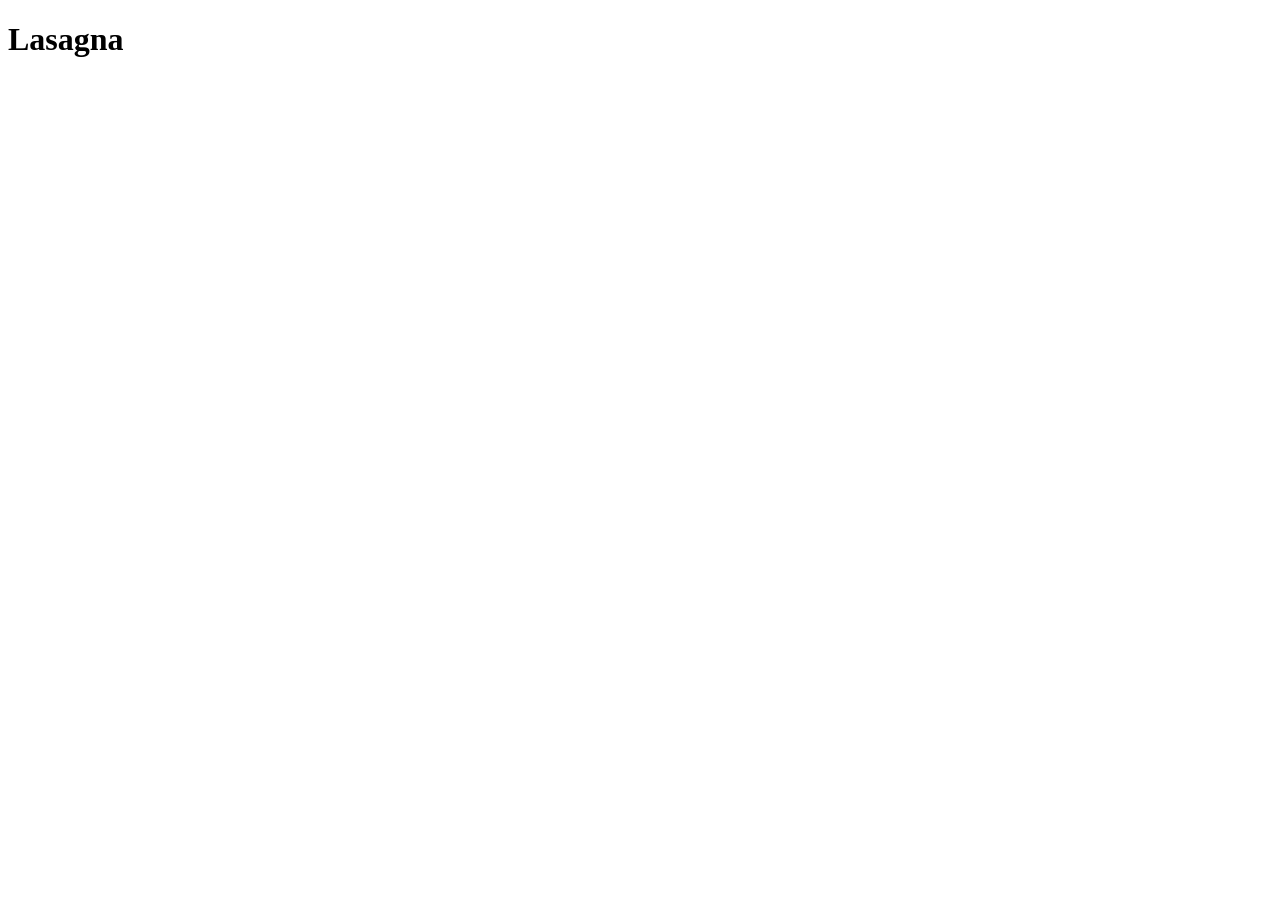
==== recipes/lasagna.html @ 97e00c23 "Add lasagna.html recipe page" ====
<!DOCTYPE html>
<html lang="en">
    <head>
        <meta charset="UTF-8">
        <meta name="viewport" content="width=device-width, initial-scale=1.0">
        <titl></titl>
    </head>
    <body>
        <h1>Lasagna</h1>
    </body>
</html>
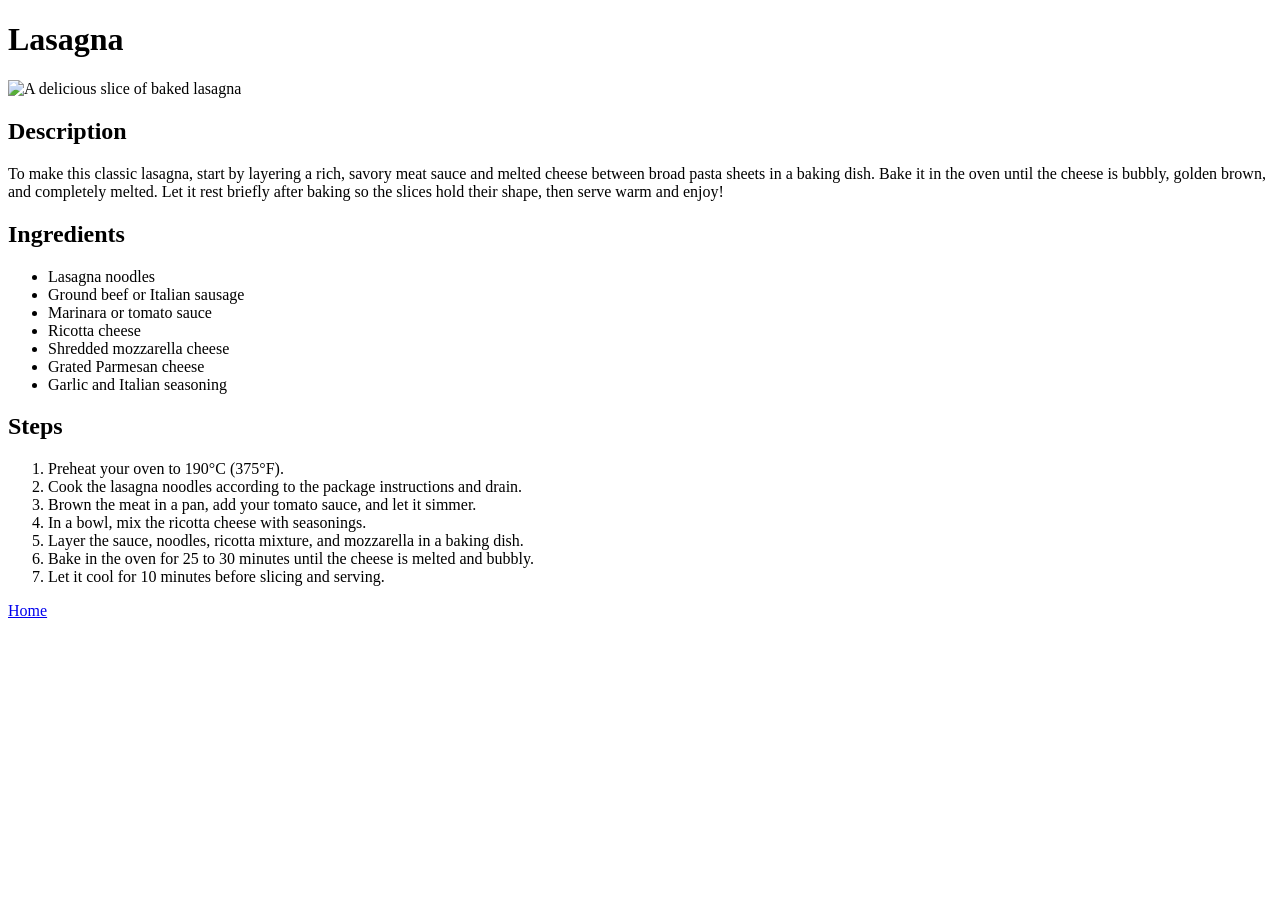
==== commit b208414a: "Add recipe content for lasagna page Added description, ingredients and steps." ====
--- a/recipes/lasagna.html
+++ b/recipes/lasagna.html
@@ -7,5 +7,29 @@
     </head>
     <body>
         <h1>Lasagna</h1>
+        <img src="../images/lasagna.jpg" alt="A delicious slice of baked lasagna" width="600" height="400">
+        <h2>Description</h2>
+        <p>To make this classic lasagna, start by layering a rich, savory meat sauce and melted cheese between broad pasta sheets in a baking dish. Bake it in the oven until the cheese is bubbly, golden brown, and completely melted. Let it rest briefly after baking so the slices hold their shape, then serve warm and enjoy!</p>
+        <h2>Ingredients</h2>
+        <ul>
+            <li>Lasagna noodles</li>
+            <li>Ground beef or Italian sausage</li>
+            <li>Marinara or tomato sauce</li>
+            <li>Ricotta cheese</li>
+            <li>Shredded mozzarella cheese</li>
+            <li>Grated Parmesan cheese</li>
+            <li>Garlic and Italian seasoning</li>
+        </ul>
+        <h2>Steps</h2>
+        <ol>
+            <li>Preheat your oven to 190°C (375°F).</li>
+            <li>Cook the lasagna noodles according to the package instructions and drain.</li>
+            <li>Brown the meat in a pan, add your tomato sauce, and let it simmer.</li>
+            <li>In a bowl, mix the ricotta cheese with seasonings.</li>
+            <li>Layer the sauce, noodles, ricotta mixture, and mozzarella in a baking dish.</li>
+            <li>Bake in the oven for 25 to 30 minutes until the cheese is melted and bubbly.</li>
+            <li>Let it cool for 10 minutes before slicing and serving.</li>
+        </ol>
+        <a href="../index.html">Home</a>
     </body>
 </html>
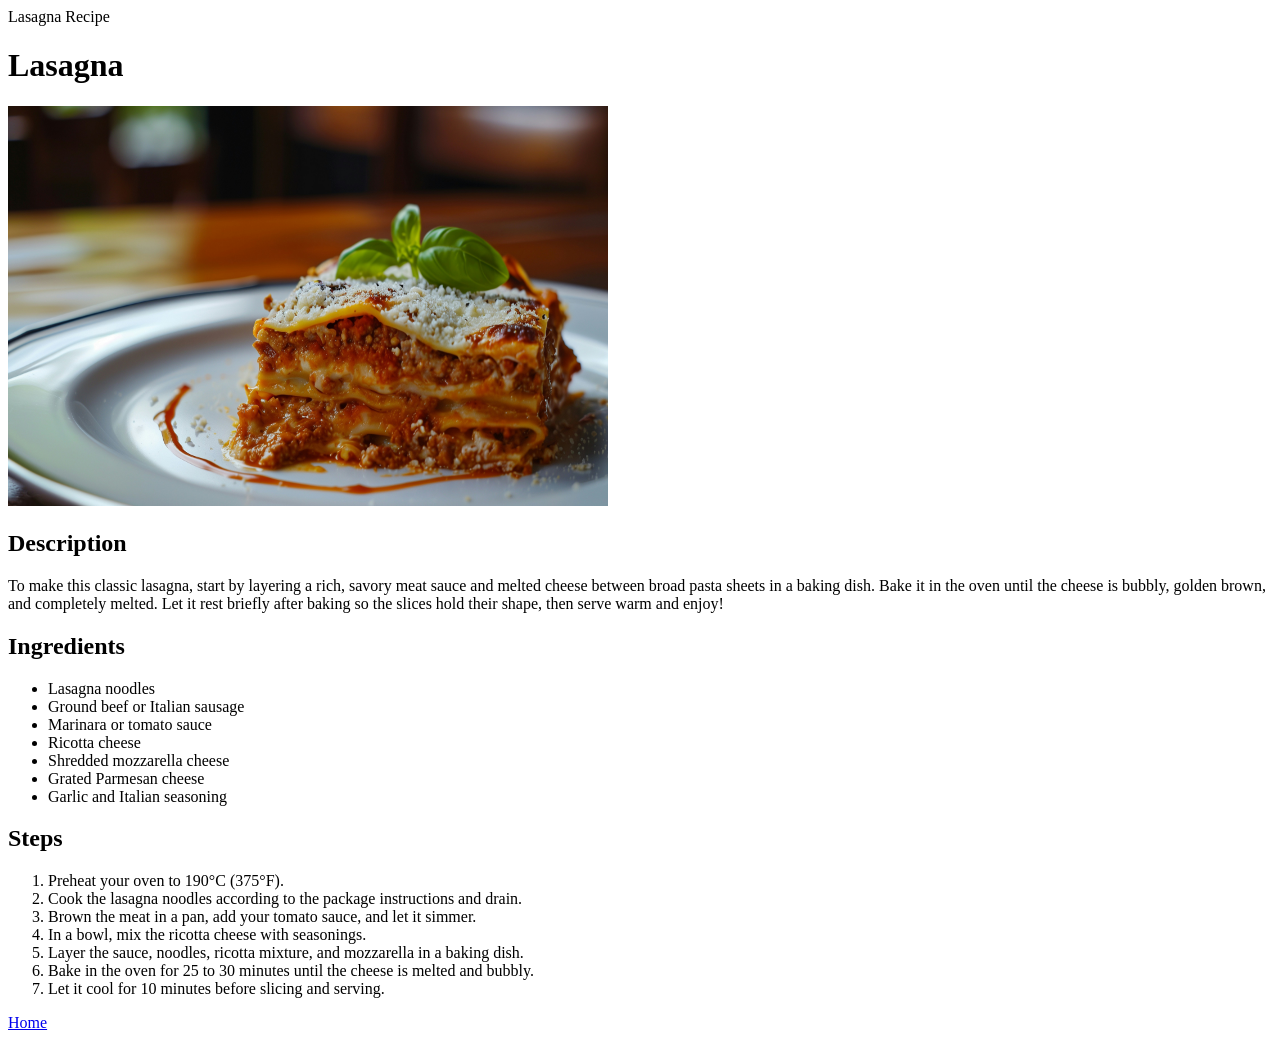
==== commit ff210cb6: "Update page titles for recipes and index" ====
--- a/recipes/lasagna.html
+++ b/recipes/lasagna.html
@@ -3,7 +3,7 @@
     <head>
         <meta charset="UTF-8">
         <meta name="viewport" content="width=device-width, initial-scale=1.0">
-        <titl></titl>
+        <titl>Lasagna Recipe</titl>
     </head>
     <body>
         <h1>Lasagna</h1>
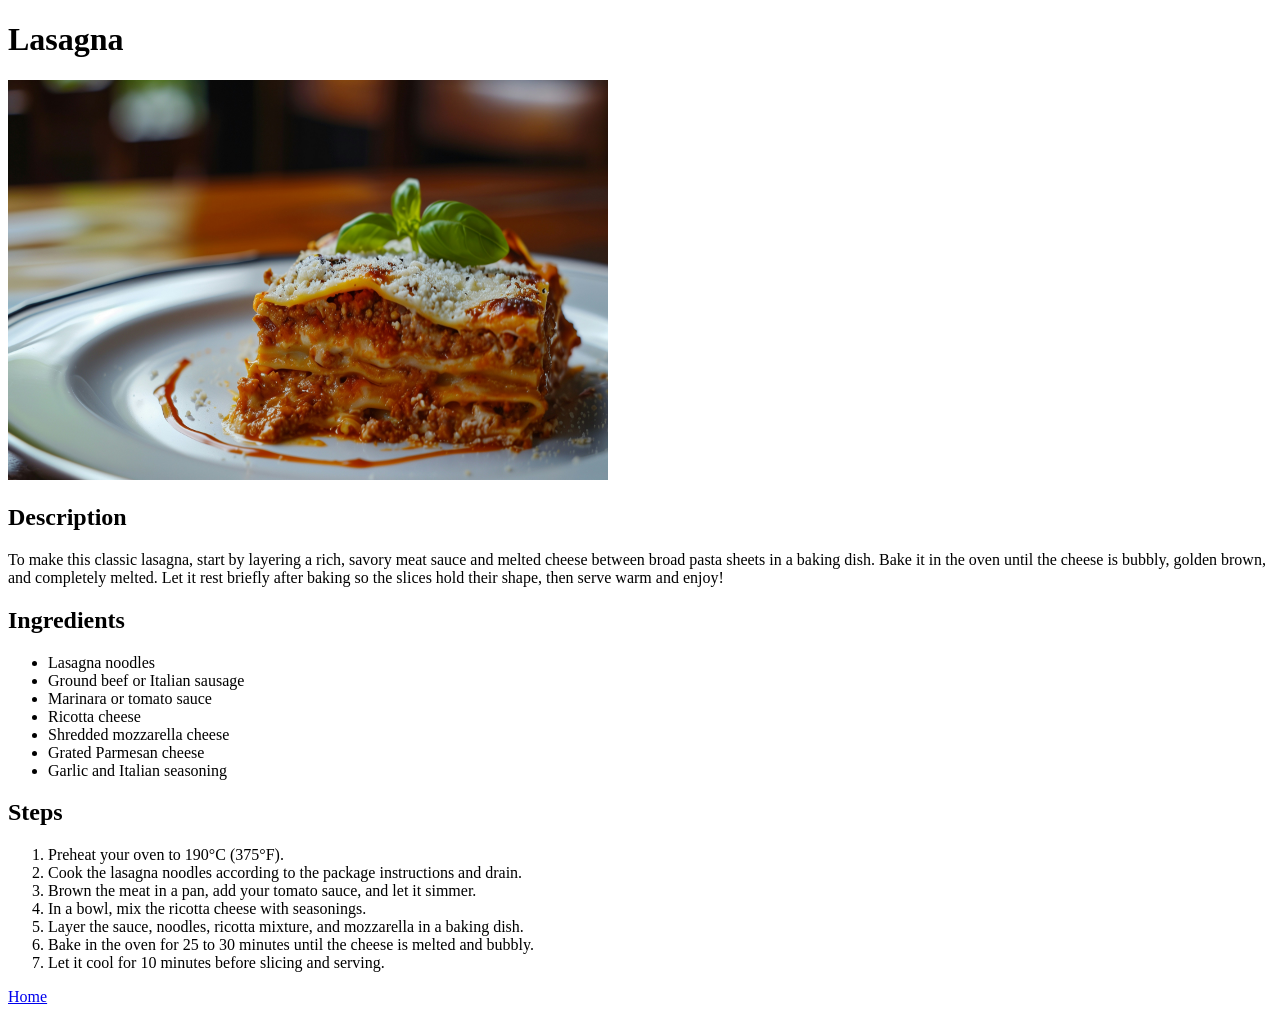
==== commit fdd89f31: "Fix title tag typo" ====
--- a/recipes/lasagna.html
+++ b/recipes/lasagna.html
@@ -3,7 +3,7 @@
     <head>
         <meta charset="UTF-8">
         <meta name="viewport" content="width=device-width, initial-scale=1.0">
-        <titl>Lasagna Recipe</titl>
+        <title>Lasagna Recipe</title>
     </head>
     <body>
         <h1>Lasagna</h1>
